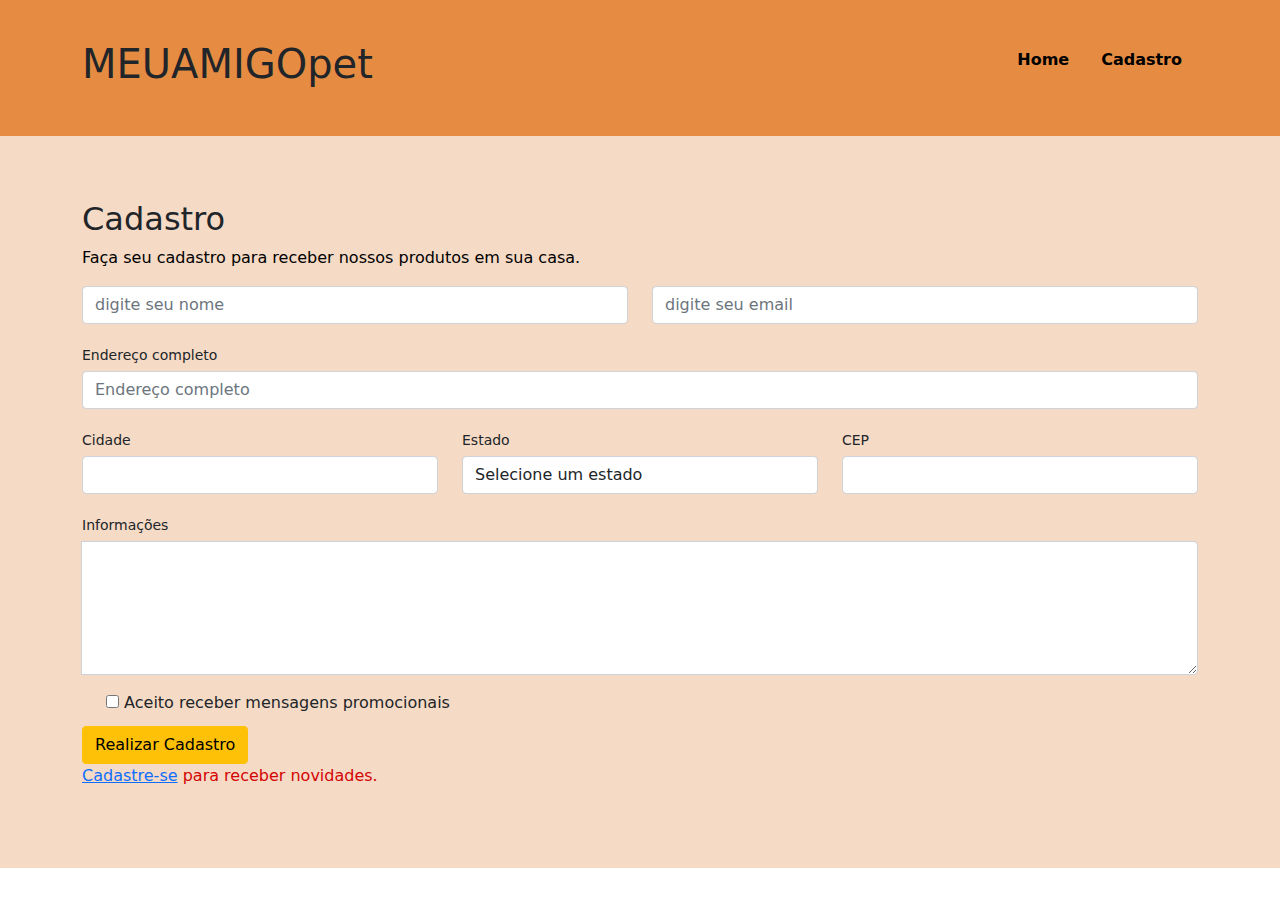
==== cadastro.html @ de30d3a9 "adicionado mais elementos no css" ====
<!DOCTYPE html>
<html lang="pt-br">
<head>
    <meta charset="UTF-8">
    <meta http-equiv="X-UA-Compatible" content="IE=edge">
    <meta name="viewport" content="width=device-width, initial-scale=1.0">
    <link  href="./bootstrap/css/bootstrap.min.css" rel="stylesheet">
    <link rel="stylesheet" href="./style/custom.css">
    <link rel="stylesheet" href="./style/custom-form.css">
    <link rel="stylesheet" href="./style/style-menu.css">
    
    <title>CADASTRO</title>
</head>
<body>

    <header id="header">
        <div class="container" >
            <div class="row">
                <div class="col">

                    <h1>MEUAMIGOpet</h1>

                </div>
                <div class="col" id="nav">
                    <button aria-label="Abrir Menu" id="btn-mobile" aria-haspopup="true"  aria-controls="menu"aria-expanded="false"> Menu <span id="hamburger" ></span>
                    </button>
                    <ul class="nav justify-content-end" id="menu" role="menu"> 
                        <li class="nav-item"> <a class="nav-link active" href="index.html"><strong>Home</strong> </a></li>
                        <li class="nav-item"> <a class="nav-link" href="#Cadastro"> <strong>Cadastro</strong> </a></li>
 
                     </ul>
                </div>
            </div>
        </div>
    </header>

    <section id="contato">
        <div class="container">
            <div class="row">
                <div class="col-md-12 col-sm-12">
                    <h2>Cadastro</h2>
                    <p id="cont">Faça seu cadastro para receber nossos produtos em sua casa.</p> 
                </div>
            </div>
                    <form class="form">
                        <div class="form-row"> 

                            <div class="row">
                                <div class="col">
                                    <div class="input-group">
                                        <input class="form-control" type="text" type="text" name="nome" placeholder="digite seu nome" required>
                                    </div>
                                </div>
                                
                                <div class="col">
                                    <div class="input-group">
                                        <input class="form-control" type="text" name="email" placeholder="digite seu email" required>
                                    </div>
                                </div>
                            </div>
                        </div>

                        <div class="row">
                            <div class="col">
                                <label for="endereco" class="col-form-label-sm" >Endereço completo</label>
                                <input type="text" id="endereco" class="form-control" placeholder="Endereço completo" required>
                            </div>
                        </div>
                        
                        <div class="row">
                            <div class="col">
                                <label for="cidade" class="col-form-label-sm" >Cidade</label>
                                <input type="text" name="cidade" id="cidade" class="form-control" required>
                            </div>
                            <div class="col">
                                <label for="estado" class="col-form-label-sm" >Estado</label>
                                <select name="estado" id="estado" class="form-control">
                                    <option value="">Selecione um estado</option>
                                    <option value="sp">SP</option>
                                    <option value="al">AL</option>
                                    <option value="mg">MG</option>
                                </select>

                            </div>
                            <div class="col">
                                <label for="cep" class="col-form-label-sm" >CEP</label>
                                <input type="text" name="cep" id="cep" class="form-control" required>
                            </div>
                        </div>

                        <div class="row">
                            <div class="col">
                                <div class="input-group">
                                    <label for="info" class="col-form-label-sm" >Informações</label>
                                    <textarea class="form-control" name="informacoes" id="info" rows="5"></textarea>
                                </div>
                            </div>
                        </div>

                        <div class="row">
                            <div class="col">
                                <div class="form-check">
                                    <input type="checkbox" name="promocionais" id="promocionais">
                                    <label for="promocionais" class="form-check-label">Aceito receber mensagens promocionais</label>
                                </div>
                            </div>
                        </div>
                     

                        <button type="submit" class="btn btn-warning">Realizar Cadastro</button>
                        <div></div>
                    </form>

                    <p><a href="#cadastro" data-bs-toggle="modal" data-bs-target="#modal-1">Cadastre-se</a> para receber novidades. </p>
        </div> <!--Fim da div com tag conteiner-->
        

    </section>

    <div class="modal fade" id="modal-1">
        <div class="modal-dialog">
            <div class="modal-content">
                <div class="modal-header">
                    
                    <h5 class="modal-title">Inscrever-me na lista</h5>
                    <button class="btn-close" data-bs-dismiss="modal" aria-label="Close"></button>
                </div>
                    <div class="modal-body">
                        <h6>Preencha os campos para receber novidades e promoções</h6>

                        <form  class="form-inline">
                            <div class="row">
                                <div class="form-group col-4">
                                    <input type="text" class="form-control mb-2 form-control-sm" name="nome" placeholder="nome" required>
                                </div>
                               <div class="form-group col-4">
                                    <input type="text" class="form-control mb-2 form-control-sm" name="e-mail" placeholder="e-mail" required>
                               </div>
                               <div class="form-group col-4">
                                <button type="submit" class="btn btn-sm btn-success ">receber novidades</button>
                               </div>
                            </div>
                               
                           
                        </form>


                    </div>
                    <div class="modal-footer">
                        <button type="button" class="btn btn-secondary mb-2" data-bs-dismiss="modal">Fechar</button>
                    </div>
            </div>
        </div>



    </div>
  

    <script src="bootstrap-form/js/bootstrap.bundle.min.js"></script>
    <script src="javascript/botaomenu.js"></script>
    
</body>
</html>
---- style/custom.css ----
#header {
    
    padding: 40px 20px 40px 20px;
    background: rgba(223, 106, 11, 0.774);
}
#sobre {
    background: rgba(243, 183, 52, 0.87) ;
    padding-bottom: 30px;
}

.nav-link  {
    color: black;
}

.card-body {
    height: 214px;
    
} 

.card-text {
    text-align: center;
}

.card-title , p {
    color: rgb(212, 4, 4);
}

#cont {
    color: black;

}
.card {
    margin: 5px;
}
section {
    padding-bottom: 4rem;
    padding-top: 4rem;

}

.modal-body {
    border-top: 1px solid #dee2e6;
}



#sobre-1 {
   margin-top: 30px;
    margin-bottom: 0px;
    padding-bottom: 10px;

}


input,
textarea {
    margin-bottom: 1rem;
    padding-bottom: 10px;
}

#contato {
    background-color: rgba(216, 118, 37, 0.267);
}

#rd {
    padding: 0;
}

#rd1 {
    padding: 0 0 0 12px;
}

#rd2 {
    padding-right: 8px;
    
}

#rd3 {
    padding: 0 0 0 12px;
    margin-bottom: 12px;

}


@media (min-width: 980px) {
    .card {
        width: 32%; 
        float: left; 
        margin: 5px;
        
    }  
}
---- style/custom-form.css ----
textarea.form-control {
    width: 100% !important;
}
---- style/style-menu.css ----
#btn-mobile {
    display: none;
} 

@media (max-width:600px) {
    #btn-mobile {
        display: flex;
        padding: .5rem 1rem;
        font-size: 1rem;
        border: none;
        background: none;
        cursor: pointer;
        gap: .5rem;
    }

    #menu {
        display: none; 
        position: absolute;
        width: 100%;
        top: 100px;
        right: 0px;
        height: 0px;
        z-index: 1000;
    } 
   
    #nav.active  #menu {
        height: calc (100vh - 70px);
        visibility: visible;
        display: block;
    }

    #menu a {
        padding: 1rem 0;
        margin:  0 1rem;
        color: #f31a1a;
    }

    #hamburger{
        display: block;
        border-top: 2px solid;
        width: 20px ;
    }

    #hamburger::after, #hamburger::before {
        content: '';
        display: block;
        width: 20px;
        height: 2px;
        background:currentColor;
        margin-top: 5px;
        transition: .3s;
        position: relative;
    }

    #nav.active #hamburger {
        border-top-color: transparent;
    }

    #nav.active #hamburger::before {
        transform: rotate(135deg);
    }
    
    #nav.active #hamburger::after {
        transform: rotate(-135deg);
        top: -7px;
    }

  
  .carousel-caption, h5 {
      color:transparent
      }

 .btn-light  {
        display:none;
}

}
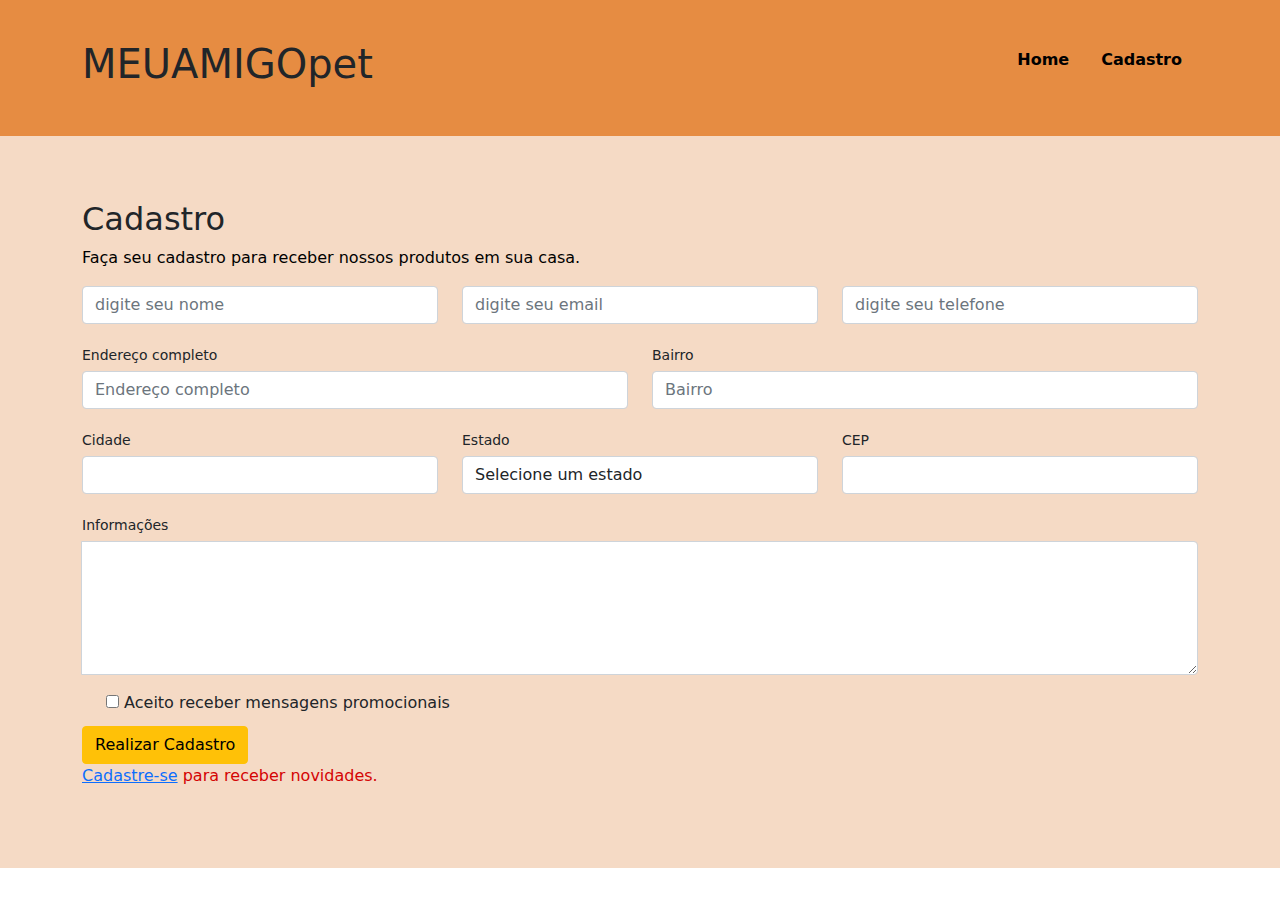
==== commit 522a7b7c: "tamanho de fonte para mobile" ====
--- a/cadastro.html
+++ b/cadastro.html
@@ -57,6 +57,11 @@
                                         <input class="form-control" type="text" name="email" placeholder="digite seu email" required>
                                     </div>
                                 </div>
+                                <div class="col">
+                                    <div class="input-group">
+                                        <input class="form-control" type="text" name="telefone" placeholder="digite seu telefone" required>
+                                    </div>
+                                </div>
                             </div>
                         </div>
 
@@ -64,6 +69,10 @@
                             <div class="col">
                                 <label for="endereco" class="col-form-label-sm" >Endereço completo</label>
                                 <input type="text" id="endereco" class="form-control" placeholder="Endereço completo" required>
+                            </div>
+                            <div class="col">
+                                <label for="bairro" class="col-form-label-sm" >Bairro</label>
+                                <input type="text" id="bairro" class="form-control" placeholder="Bairro" required>
                             </div>
                         </div>
                         
--- a/style/custom-form.css
+++ b/style/custom-form.css
@@ -2,3 +2,9 @@
     width: 100% !important;
 }
 
+@media (max-width: 870px) {
+    .form-control {
+       font-size: 0.6rem ;
+        
+    }  
+}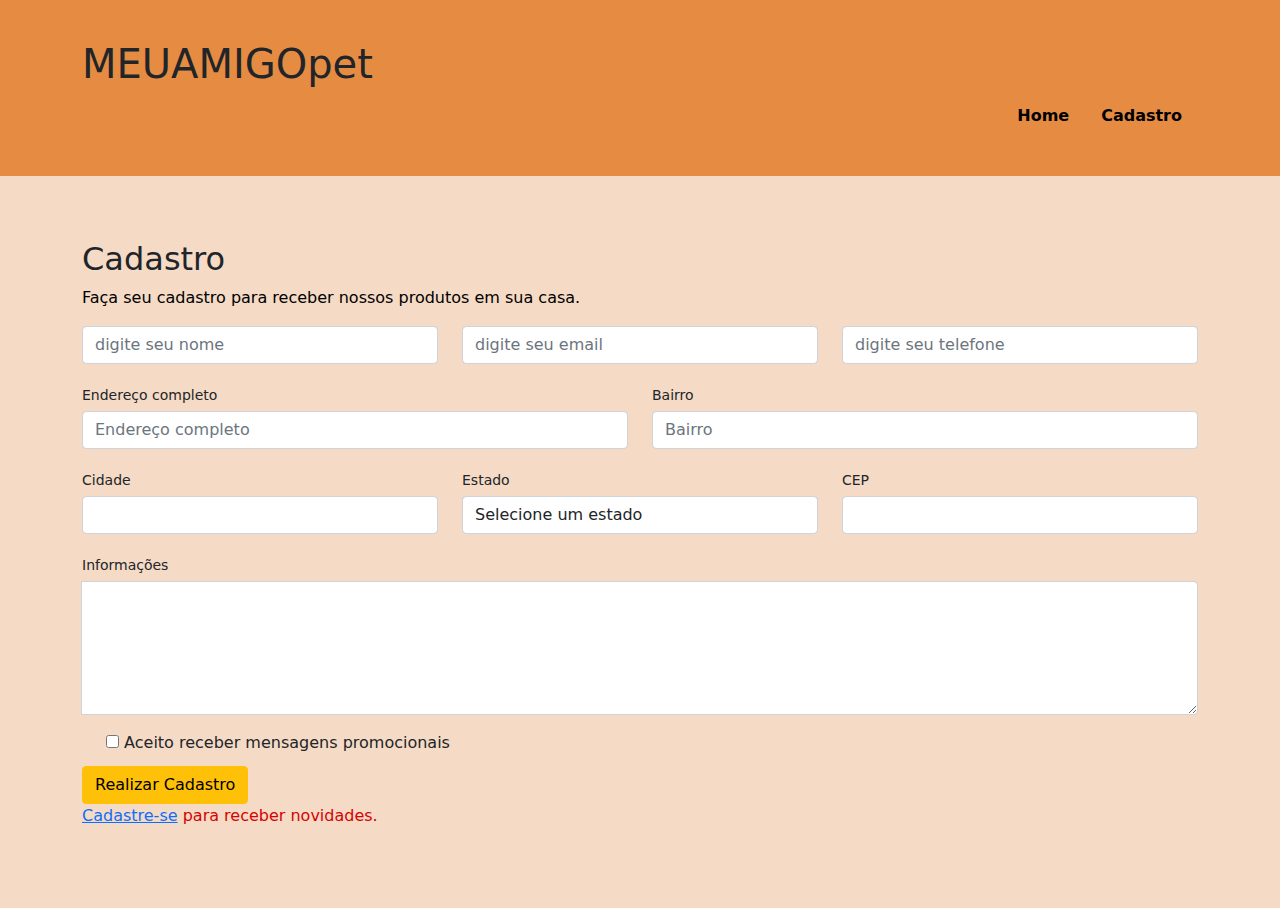
==== commit aeb78037: "alteração no menu" ====
--- a/cadastro.html
+++ b/cadastro.html
@@ -16,12 +16,12 @@
     <header id="header">
         <div class="container" >
             <div class="row">
-                <div class="col">
+                <div class="col-md-12 col-sm-4">
 
                     <h1>MEUAMIGOpet</h1>
 
                 </div>
-                <div class="col" id="nav">
+                <div class="col-md-12 col-sm-4" id="nav">
                     <button aria-label="Abrir Menu" id="btn-mobile" aria-haspopup="true"  aria-controls="menu"aria-expanded="false"> Menu <span id="hamburger" ></span>
                     </button>
                     <ul class="nav justify-content-end" id="menu" role="menu"> 
--- a/style/style-menu.css
+++ b/style/style-menu.css
@@ -30,6 +30,10 @@
         display: block;
     }
 
+    #cor{
+        width: 200px;
+        background: #ffff;
+    }
     #menu a {
         padding: 1rem 0;
         margin:  0 1rem;
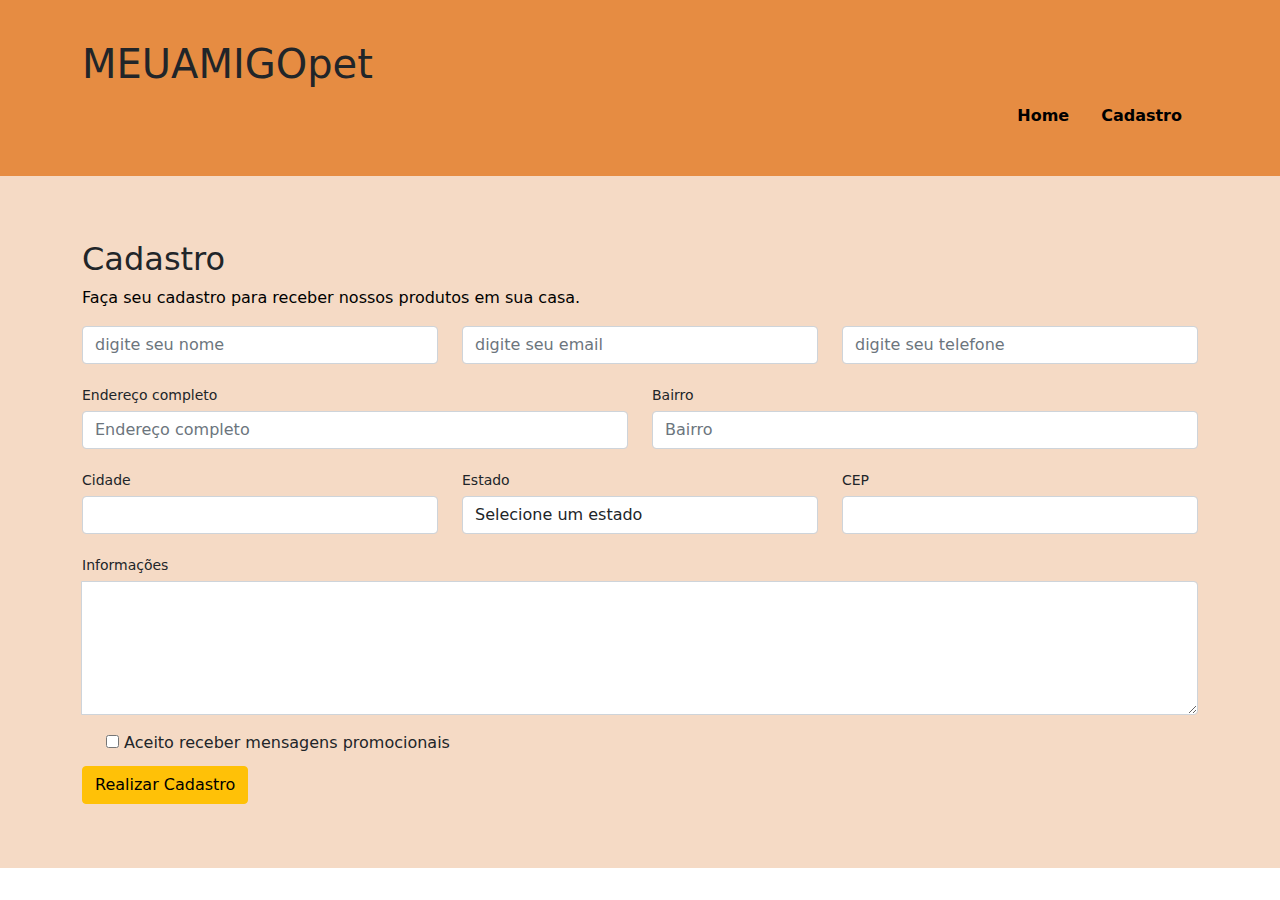
==== commit 94a10424: "atualização botão cadastro" ====
--- a/cadastro.html
+++ b/cadastro.html
@@ -25,7 +25,7 @@
                     <button aria-label="Abrir Menu" id="btn-mobile" aria-haspopup="true"  aria-controls="menu"aria-expanded="false"> Menu <span id="hamburger" ></span>
                     </button>
                     <ul class="nav justify-content-end" id="menu" role="menu"> 
-                        <li class="nav-item"> <a class="nav-link active" href="index.html"><strong>Home</strong> </a></li>
+                        <li class="nav-item" id="home"> <a class="nav-link active" href="index.html"><strong>Home</strong> </a></li>
                         <li class="nav-item"> <a class="nav-link" href="#Cadastro"> <strong>Cadastro</strong> </a></li>
  
                      </ul>
@@ -120,7 +120,7 @@
                         <div></div>
                     </form>
 
-                    <p><a href="#cadastro" data-bs-toggle="modal" data-bs-target="#modal-1">Cadastre-se</a> para receber novidades. </p>
+                   
         </div> <!--Fim da div com tag conteiner-->
         
 
--- a/style/custom.css
+++ b/style/custom.css
@@ -15,10 +15,14 @@
     color: black;
 }
 
+
+
 .card-body {
     height: 214px;
     
 } 
+
+
 
 .card-text {
     text-align: center;
@@ -70,16 +74,22 @@
 }
 
 #rd1 {
-    padding: 0 0 0 12px;
+    padding: 0 0 0 5px;
 }
 
 #rd2 {
-    padding-right: 8px;
     
+    margin-right: 10px;
+    font-size: 30px;
 }
 
+#rd4 {
+    font-size: 30px;
+}
+
+
 #rd3 {
-    padding: 0 0 0 12px;
+    padding: 0 0 0 5px;
     margin-bottom: 12px;
 
 }
--- a/style/style-menu.css
+++ b/style/style-menu.css
@@ -6,10 +6,11 @@
 @media (max-width:600px) {
     #btn-mobile {
         display: flex;
+        
         padding: .5rem 1rem;
         font-size: 1rem;
         border: none;
-        background: none;
+        background:none;
         cursor: pointer;
         gap: .5rem;
     }
@@ -30,6 +31,17 @@
         display: block;
     }
 
+    
+    #home {
+        margin-top: 30px;
+    }
+
+    .nav-item {
+        background-color: #1f1d1df1;
+        width: 120px;
+        padding-left: 5px;
+    }
+
     #cor{
         width: 200px;
         background: #ffff;
@@ -38,12 +50,15 @@
         padding: 1rem 0;
         margin:  0 1rem;
         color: #f31a1a;
+        
+        width: 120px;
     }
 
     #hamburger{
         display: block;
         border-top: 2px solid;
         width: 20px ;
+        
     }
 
     #hamburger::after, #hamburger::before {
